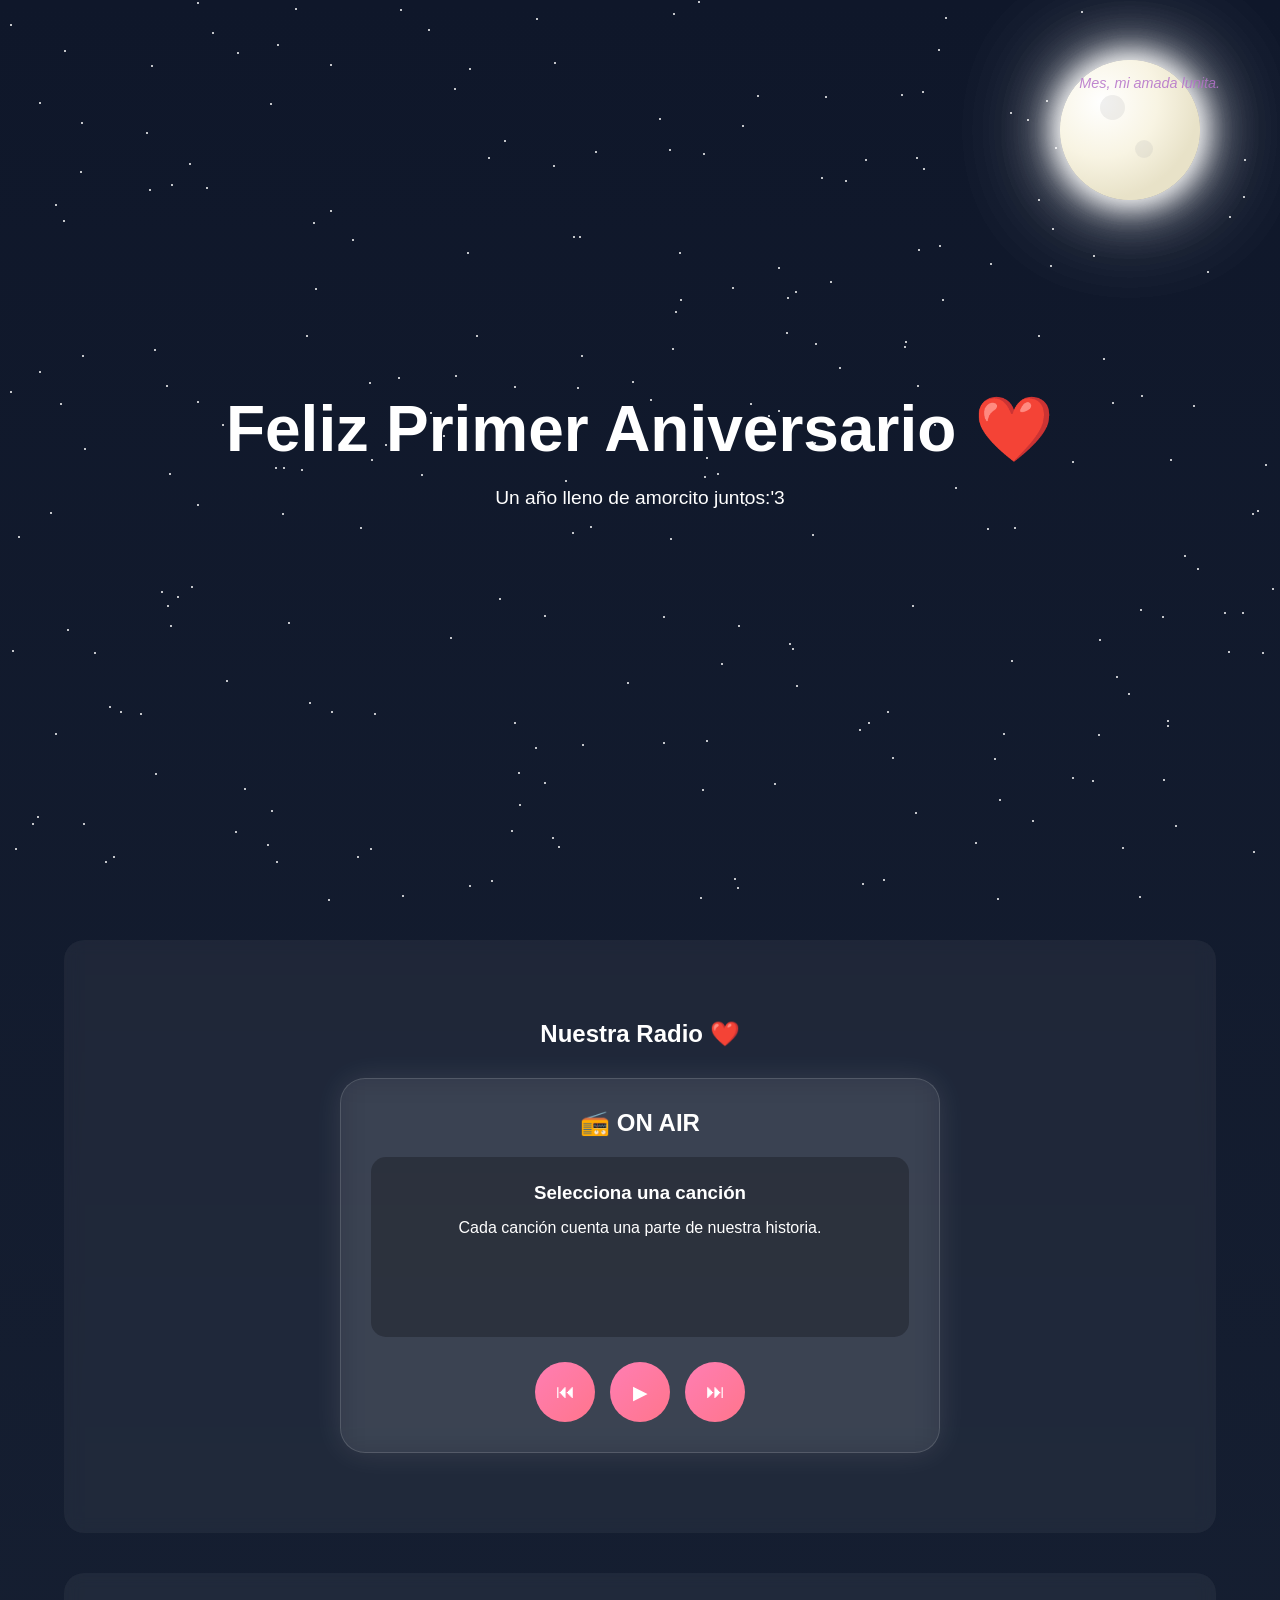
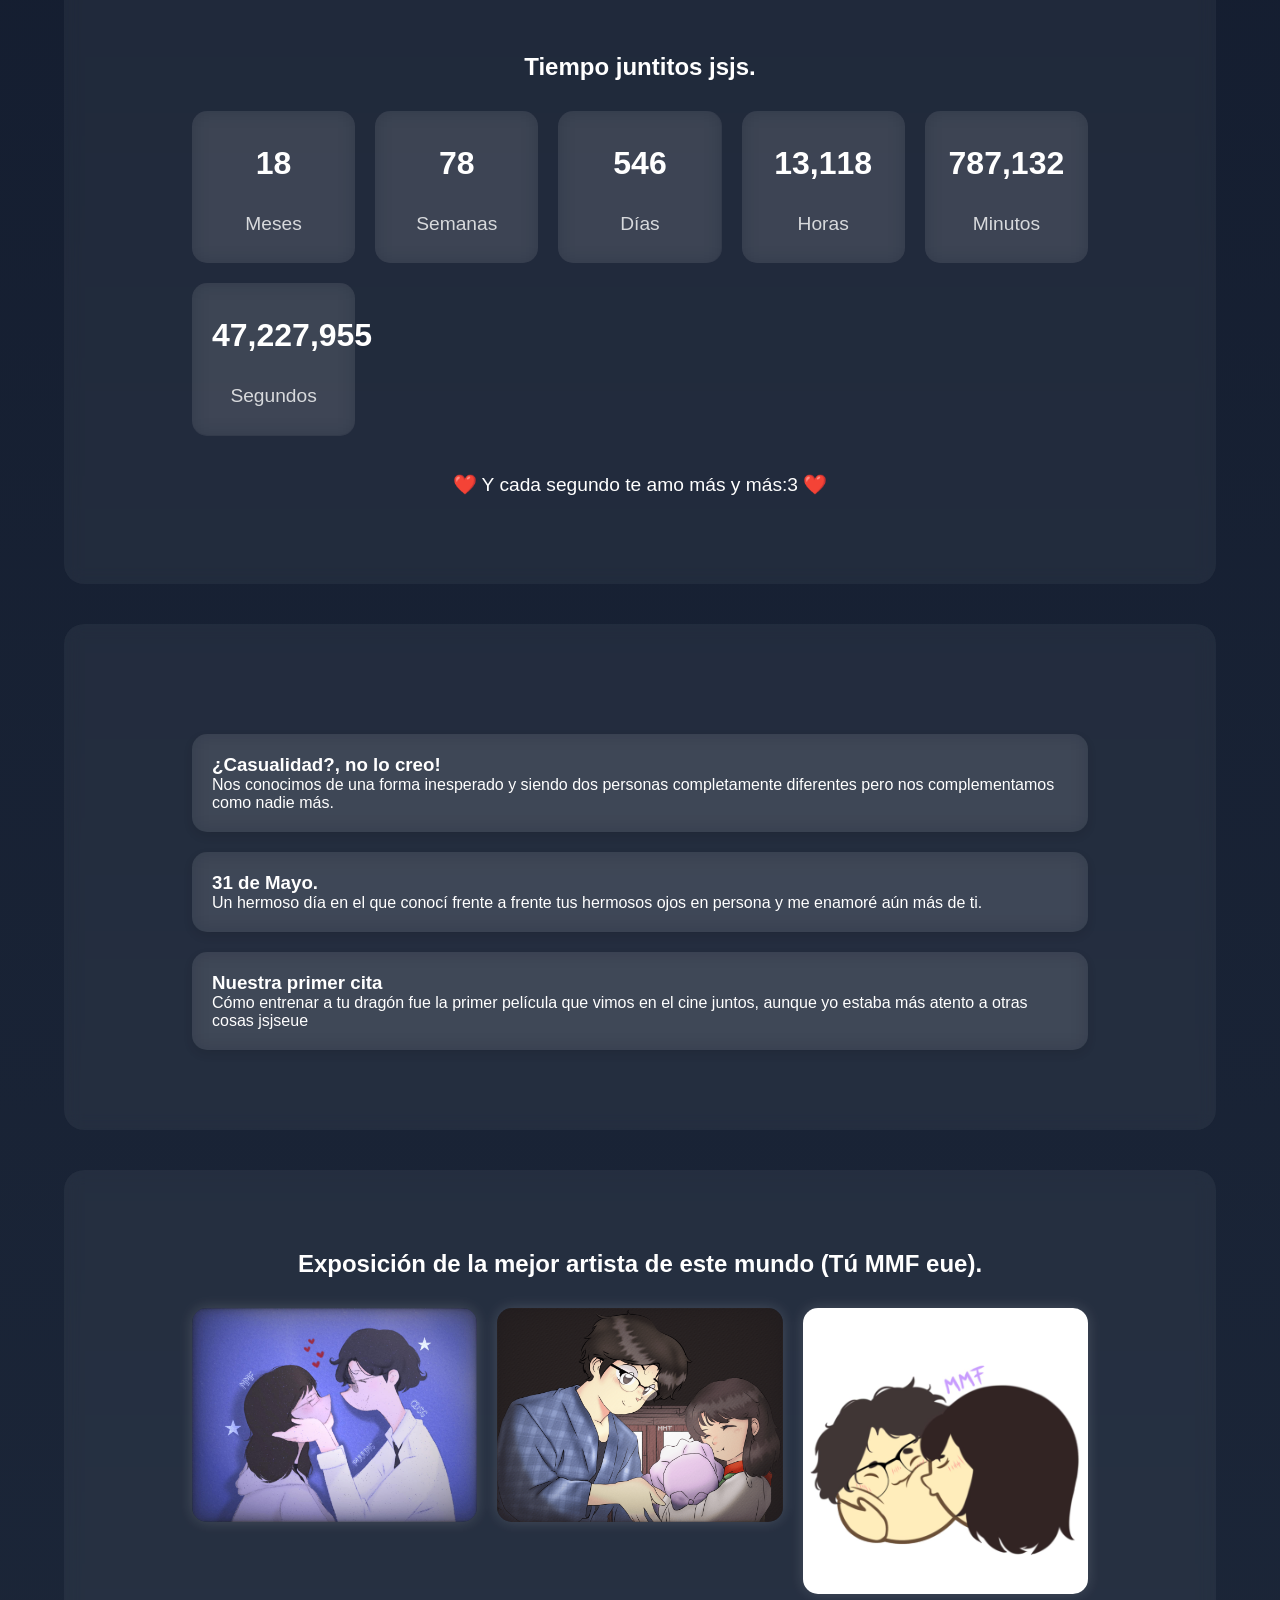
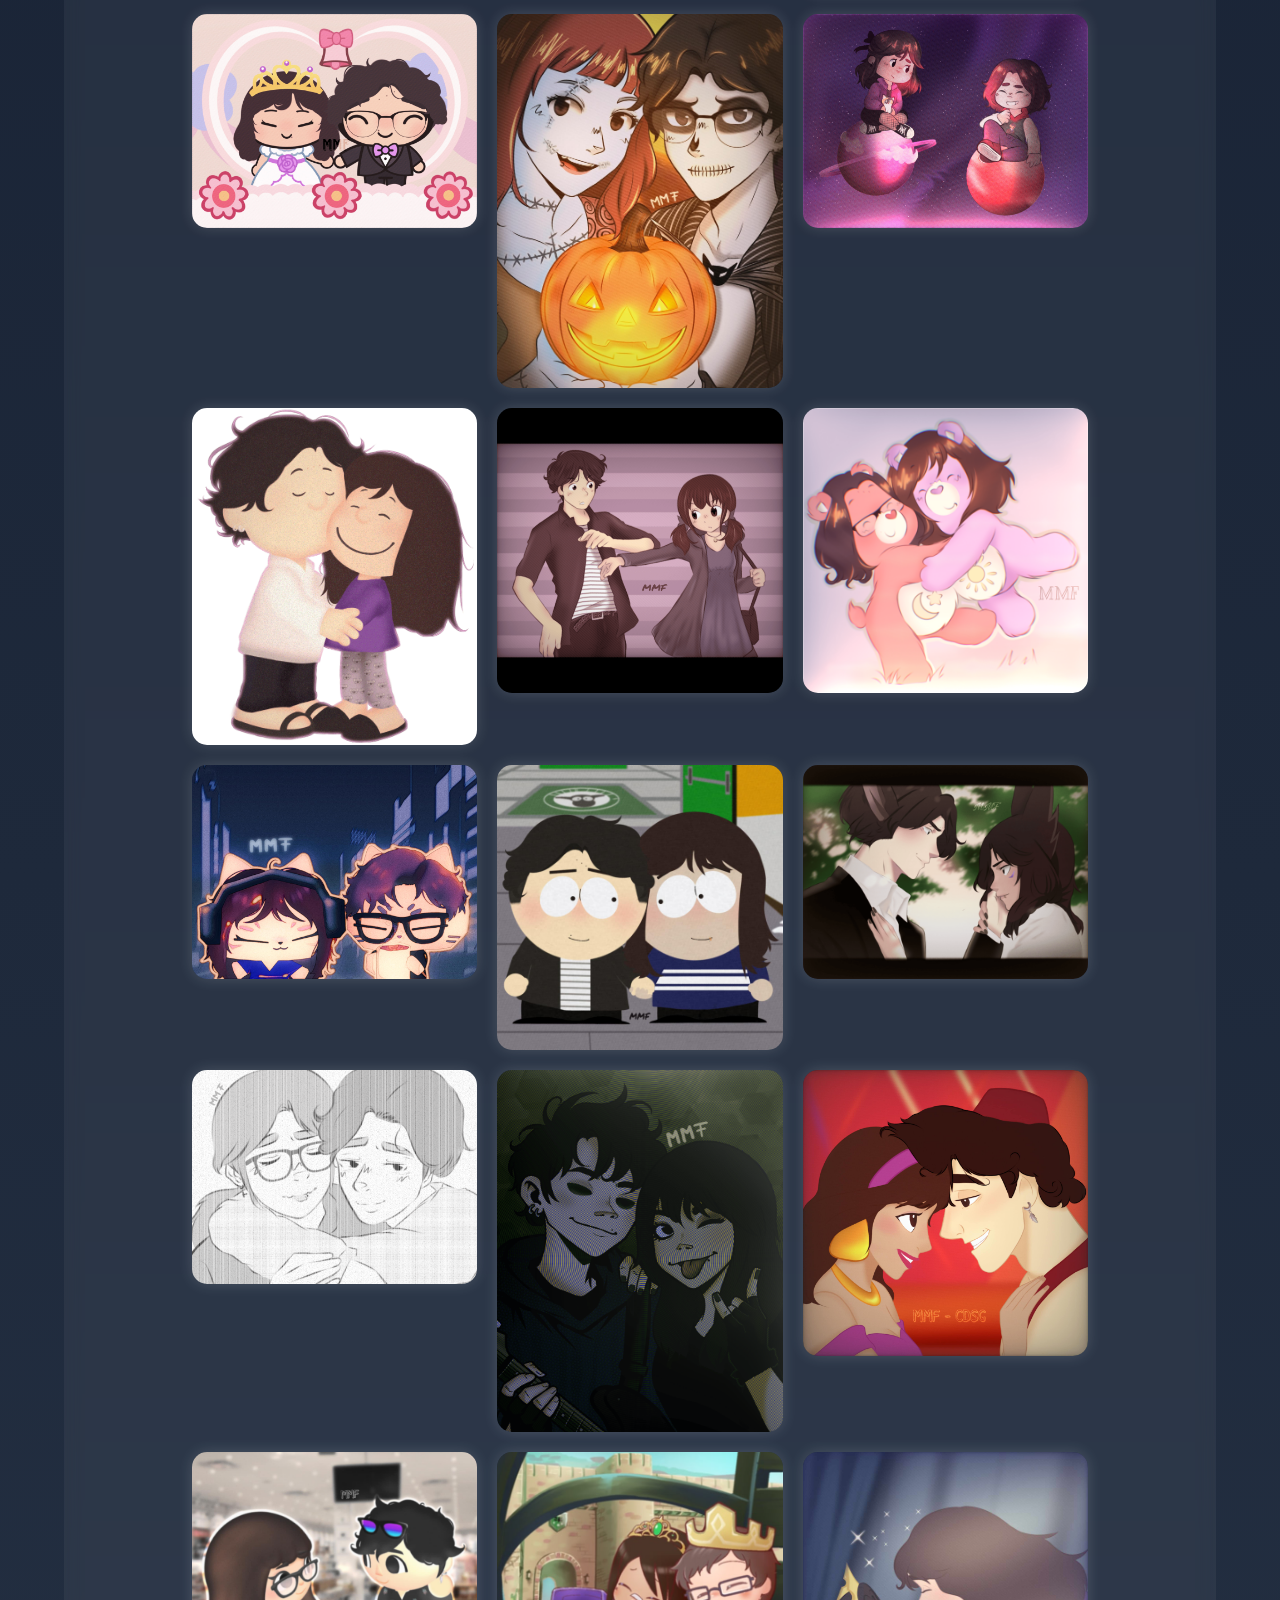
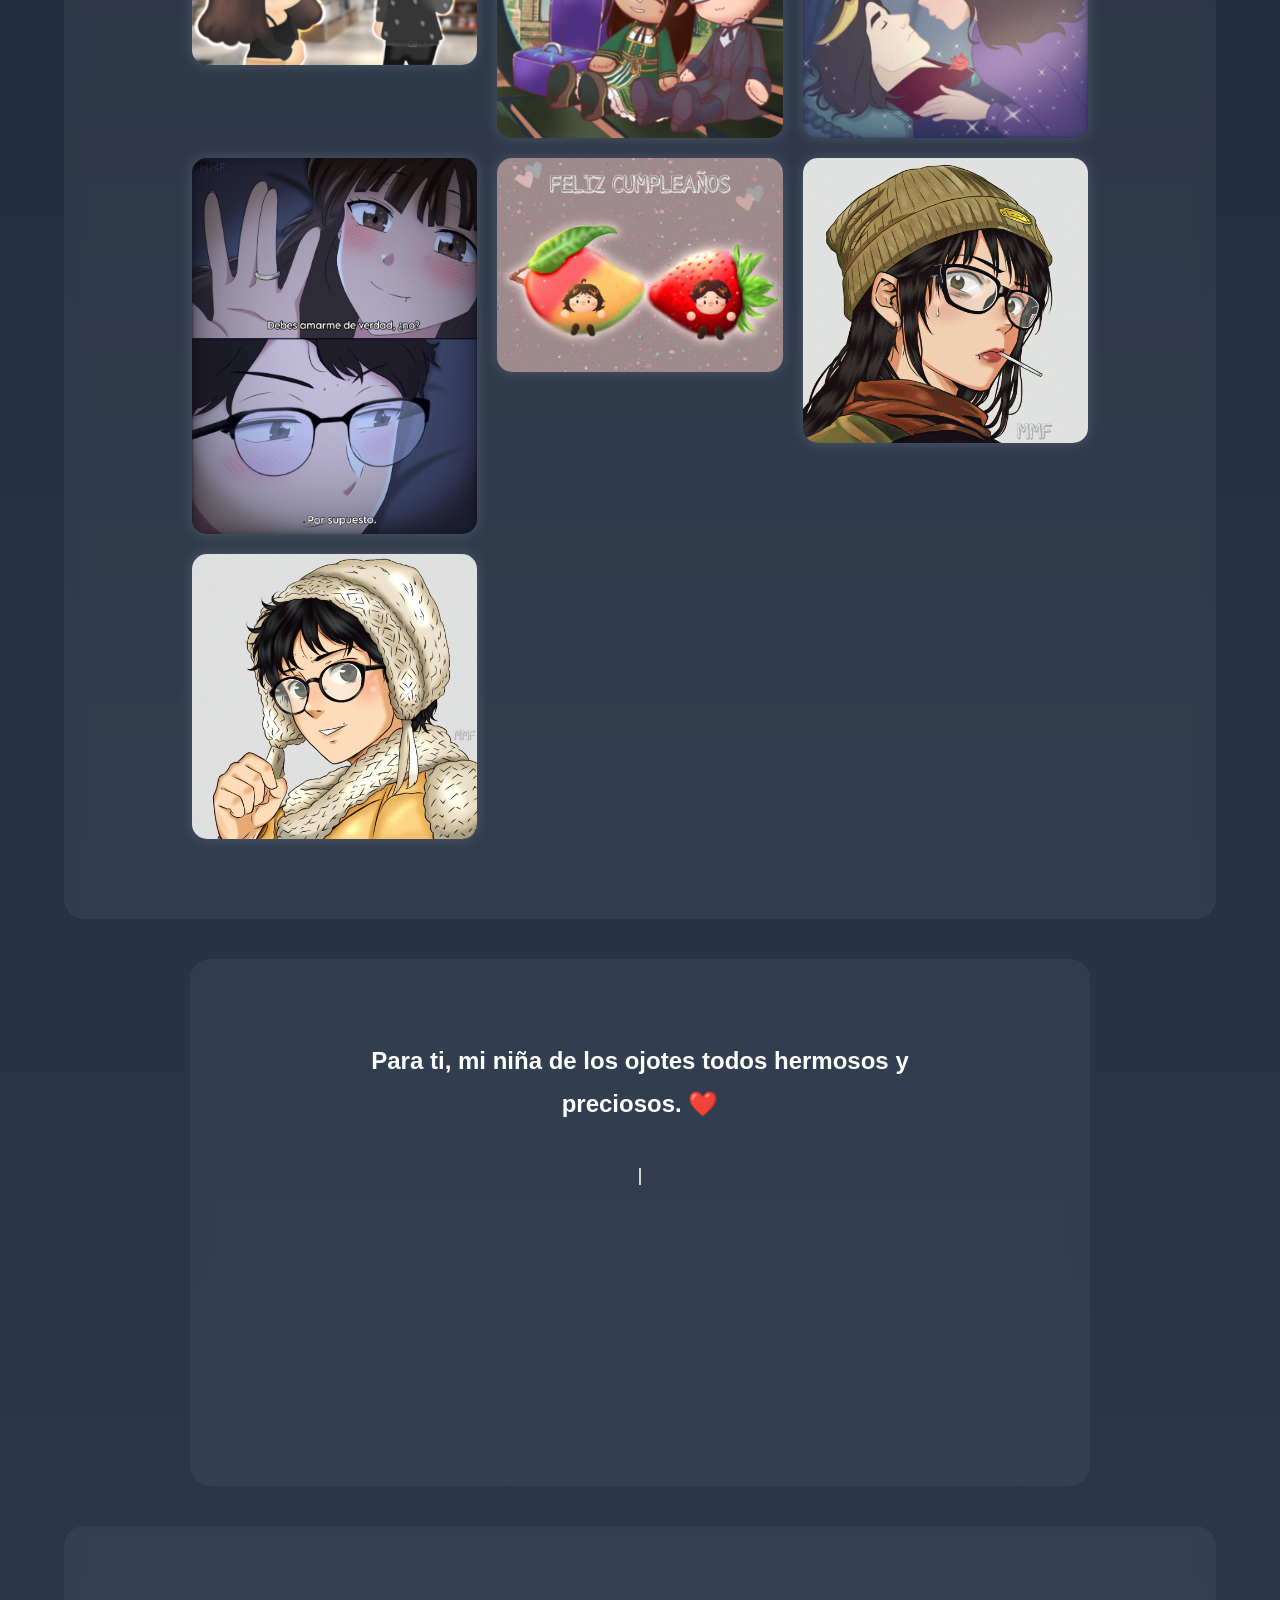
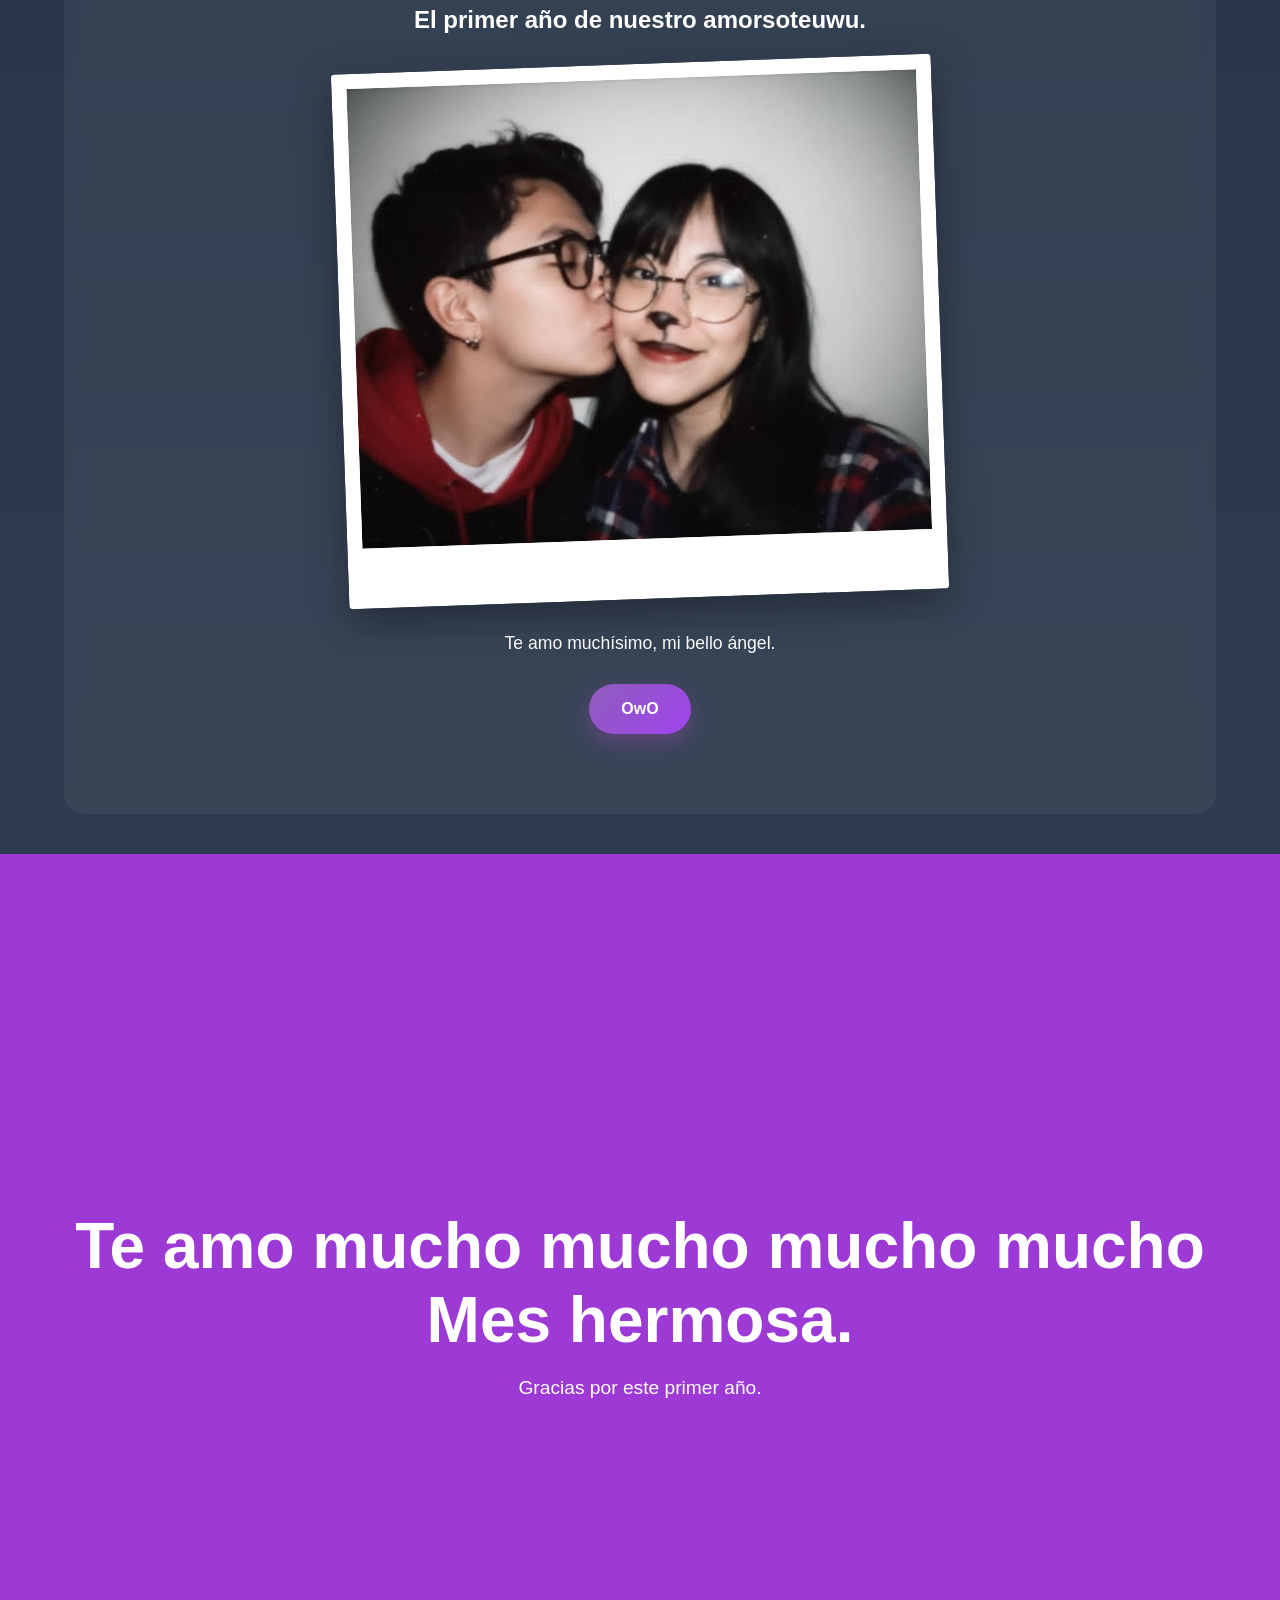
==== index.html @ 47f1e333 "Add files via upload" ====
<!DOCTYPE html>
<html lang="es">
<head>
    <meta charset="UTF-8">
    <meta name="viewport" content="width=device-width, initial-scale=1.0">
    <title>Nuestro Primer Año ❤️</title>
    <link rel="stylesheet" href="css/styles.css">
</head>
<body>

    <div id="stars"></div>
    <div class="moon"></div>
    <div class="moon-container">
    <div class="moon"></div>
    <p class="moon-text">
        Mes, mi amada lunita.
    </p>
</div>
    <!-- Portada -->
    <section class="hero">
        <h1>Feliz Primer Aniversario ❤️</h1>
        <p>Un año lleno de amorcito juntos:'3</p>
    </section>
    <section class="section">

    <h2>Nuestra Radio ❤️</h2>

    <div class="radio">

        <div class="radio-header">
            📻 ON AIR
        </div>

        <div class="radio-screen">

            <h3 id="songTitle">
                Selecciona una canción
            </h3>

            <p id="songArtist"></p>

            <p id="songMemory">
                Cada canción cuenta una parte de nuestra historia.
            </p>

        </div>

        <div class="radio-controls">

            <button onclick="anteriorCancion()">
                ⏮
            </button>

            <button id="playBtn">
                ▶
            </button>

            <button onclick="siguienteCancion()">
                ⏭
            </button>

        </div>

        <div id="player"></div>

    </div>

</section>

    <!-- Cuenta regresiva -->
    <section class="section">
        <h2>Tiempo juntitos jsjs.</h2>
        <div id="contador" class="contador"></div>
    </section>

    <!-- Línea del tiempo -->
    <section class="section">
        <h2></h2>

        <div class="timeline">
            <div class="evento">
                <h3>¿Casualidad?, no lo creo!</h3>
                <p>Nos conocimos de una forma inesperado y siendo dos personas completamente diferentes pero nos complementamos como nadie más.</p>
            </div>

            <div class="evento">
                <h3>31 de Mayo.</h3>
                <p>Un hermoso día en el que conocí frente a frente tus hermosos ojos en persona y me enamoré aún más de ti.</p>
            </div>

            <div class="evento">
                <h3>Nuestra primer cita</h3>
                <p>Cómo entrenar a tu dragón fue la primer película que vimos en el cine juntos, aunque yo estaba más atento a otras cosas jsjseue</p>
            </div>
        </div>
    </section>

    <!-- Dibujos -->
    <section class="section">
        <h2>Exposición de la mejor artista de este mundo (Tú MMF eue).</h2>

        <div class="galeria">
            <img src="img/dib00.jpeg" alt="00">
            <img src="img/dib01.png" alt="01">
            <img src="img/dib02.jpeg" alt="02">
            <img src="img/dib03.jpg" alt="03">
            <img src="img/dib04.jpg" alt="04">
            <img src="img/dib05.png" alt="05">
            <img src="img/dib06.png" alt="06">
            <img src="img/dib07.png" alt="07">
            <img src="img/dib08.png" alt="08">
            <img src="img/dib09.jpg" alt="09">
            <img src="img/dib10.jpeg" alt="10">
            <img src="img/dib11.png" alt="11">
            <img src="img/dib12.png" alt="12">
            <img src="img/dib13.png" alt="13">
            <img src="img/dib14.png" alt="14">
            <img src="img/dib15.png" alt="15">
            <img src="img/dib16.png" alt="16">
            <img src="img/dib17.png" alt="17">
            <img src="img/dib18.png" alt="18">
            <img src="img/dib19.jpeg" alt="19">
            <img src="img/dib20.jpeg" alt="19">
            <img src="img/dib21.jpg" alt="19">
        </div>
    </section>

    <!-- Carta -->
    <section class="section carta">

    <h2>Para ti, mi niña de los ojotes todos hermosos y preciosos. ❤️</h2>

    <div id="typewriter"></div>

</section>

    <!-- Frases aleatorias -->
    <section class="section">

    <h2>El primer año de nuestro amorsoteuwu.</h2>

    <div class="recuerdo-container">

        <img
            id="recuerdo-img"
            src="img/rec01.jpg"
            alt="Recuerdo"
        >

        <p id="recuerdo-texto">
            Te amo muchísimo, mi bello ángel.
        </p>

        <button id="btnRecuerdo" onclick="mostrarRecuerdo()">
            OwO
        </button>

    </div>

</section>

    <!-- Final -->
    <section class="hero final">
        <h1>Te amo mucho mucho mucho mucho Mes hermosa.</h1>
        <p>Gracias por este primer año.</p>
    </section>

    <script src="js/script.js"></script>

</body>
</html>
---- css/styles.css ----
*{
    margin:0;
    padding:0;
    box-sizing:border-box;
}

body{
    font-family: Arial, sans-serif;
    background:#fff5f7;
    color:#333;
}

.hero{
    height:100vh;
    display:flex;
    flex-direction:column;
    justify-content:center;
    align-items:center;
    text-align:center;
    padding:20px;
}

.hero h1{
    font-size:4rem;
}

.hero p{
    margin-top:20px;
    font-size:1.2rem;
}

.section{
    padding:80px 10%;
}

.section h2{
    margin-bottom:30px;
    text-align:center;
}

.timeline{
    display:flex;
    flex-direction:column;
    gap:20px;
}

.evento{
    background:white;
    padding:20px;
    border-radius:15px;
    box-shadow:0 4px 10px rgba(0,0,0,.1);
}

.galeria{
    display:grid;
    grid-template-columns:repeat(auto-fit,minmax(250px,1fr));
    gap:20px;
}

.galeria img{
    width:100%;
    border-radius:15px;
    transition:.3s;
}

.galeria img:hover{
    transform:scale(1.05);
}

.carta{
    max-width:900px;
    margin:auto;
    text-align:center;
    line-height:1.8;
}


.final{
    background:#9d3ad6;
}
body{
    font-family: Arial, sans-serif;
    background: linear-gradient(
        to bottom,
        #0f172a,
        #1e293b,
        #334155
    );
    color: white;
    overflow-x: hidden;
}

/* Capa de estrellas */

#stars{
    position: fixed;
    top:0;
    left:0;
    width:100%;
    height:100%;
    z-index:-1;
}

.star{
    position:absolute;
    width:2px;
    height:2px;
    background:white;
    border-radius:50%;
    animation: twinkle 3s infinite alternate;
}

@keyframes twinkle{

    0%{
        opacity:.2;
        transform:scale(1);
    }

    100%{
        opacity:1;
        transform:scale(1.5);
    }

}

.evento,
.carta{
    background: rgba(255,255,255,0.08);
    backdrop-filter: blur(10px);
}

.galeria img{
    box-shadow:0 0 15px rgba(255,255,255,.15);
}
#typewriter{
    max-width:800px;
    margin:auto;
    font-size:1.2rem;
    line-height:2;
    white-space:pre-wrap;
    min-height:250px;
}

#typewriter::after{
    content:"|";
    animation: blink .8s infinite;
}

@keyframes blink{

    50%{
        opacity:0;
    }

}
.moon{
    position: fixed;
    top: 60px;
    right: 80px;

    width: 140px;
    height: 140px;

    border-radius: 50%;

    background: radial-gradient(
        circle at 30% 30%,
        #ffffff,
        #f8f4e3 40%,
        #e8e2c8 70%
    );

    box-shadow:
        0 0 30px rgba(255,255,255,.8),
        0 0 60px rgba(255,255,255,.5),
        0 0 120px rgba(255,255,255,.3);

    z-index: -1;
}
.moon::before,
.moon::after{
    content:"";
    position:absolute;
    border-radius:50%;
    background:rgba(180,180,180,.2);
}

.moon::before{
    width:25px;
    height:25px;
    top:35px;
    left:40px;
}

.moon::after{
    width:18px;
    height:18px;
    top:80px;
    left:75px;
}
.moon{
    animation: moonFloat 8s ease-in-out infinite;
}

@keyframes moonFloat{

    0%{
        transform:translateY(0px);
    }

    50%{
        transform:translateY(-10px);
    }

    100%{
        transform:translateY(0px);
    }

}
.section{
    background: rgba(255,255,255,0.05);
    backdrop-filter: blur(8px);

    border-radius: 20px;

    margin: 40px auto;

    width: 90%;
}
.moon-container{
    position:fixed;
    top:60px;
    right:60px;
    z-index:-1;
}

.moon-text{
    margin-top:15px;
    text-align:center;
    font-size:.9rem;
    color:rgba(180, 113, 201, 0.856);
    font-style:italic;
}
.contador{
    text-align:center;
    font-size:1.2rem;
    line-height:2;
}

.contador .numero{
    font-size:1.5rem;
    font-weight:bold;
}
.contador-grid{
    display:grid;
    grid-template-columns:repeat(auto-fit,minmax(150px,1fr));
    gap:20px;
    margin-top:30px;
}

.card-tiempo{
    background:rgba(255,255,255,.08);
    backdrop-filter:blur(10px);

    border-radius:15px;
    padding:20px;
}

.card-tiempo .valor{
    font-size:2rem;
    font-weight:bold;
}

.card-tiempo .label{
    margin-top:10px;
    opacity:.8;
}
.recuerdo-container{
    max-width:800px;
    margin:auto;
    text-align:center;
}

#recuerdo-img{
    width:100%;
    max-width:600px;

    border-radius:20px;

    margin-bottom:25px;

    box-shadow:
        0 10px 30px rgba(0,0,0,.3);

    opacity:1;

    transition:
        opacity .5s ease,
        transform .5s ease;
}

#recuerdo-texto{
    font-size:1.1rem;
    line-height:1.8;
    margin-bottom:25px;
}
#btnRecuerdo{

    padding:16px 32px;

    border:none;

    border-radius:999px;

    font-size:1rem;
    font-weight:bold;

    cursor:pointer;

    color:white;

    background:
        linear-gradient(
            135deg,
            #8e5dbb,
            #a144ee
        );

    transition:all .3s ease;

    box-shadow:
        0 8px 20px rgba(158, 73, 184, 0.4);

}

#btnRecuerdo:hover{

    transform:
        translateY(-3px)
        scale(1.03);

    box-shadow:
        0 15px 30px rgba(171, 68, 240, 0.5);

}

#btnRecuerdo:active{

    transform:scale(.97);

}
#recuerdo-img{

    background:white;

    padding:15px 15px 60px 15px;

    border-radius:4px;

    object-fit:cover;

    box-shadow:
        0 15px 40px rgba(0,0,0,.35);

    transform:rotate(-2deg);

}
.radio{

    max-width:600px;
    margin:auto;

    background:rgba(255,255,255,.08);

    backdrop-filter:blur(15px);

    border-radius:25px;

    padding:30px;

    border:1px solid rgba(255,255,255,.15);

    box-shadow:
        0 0 30px rgba(255,255,255,.1);
}

.radio-header{

    text-align:center;

    font-size:1.5rem;

    margin-bottom:20px;

    font-weight:bold;
}

.radio-screen{

    background:rgba(0,0,0,.25);

    border-radius:15px;

    padding:25px;

    min-height:180px;

    text-align:center;
}

.radio-screen h3{
    margin-bottom:10px;
}

.radio-screen p{
    line-height:1.7;
}

.radio-controls{

    display:flex;

    justify-content:center;

    gap:15px;

    margin-top:25px;
}

.radio-controls button{

    width:60px;
    height:60px;

    border:none;

    border-radius:50%;

    cursor:pointer;

    font-size:1.2rem;

    color:white;

    background:
        linear-gradient(
            135deg,
            #ff7eb3,
            #ff758c
        );

    transition:.3s;
}

.radio-controls button:hover{

    transform:translateY(-3px);

}
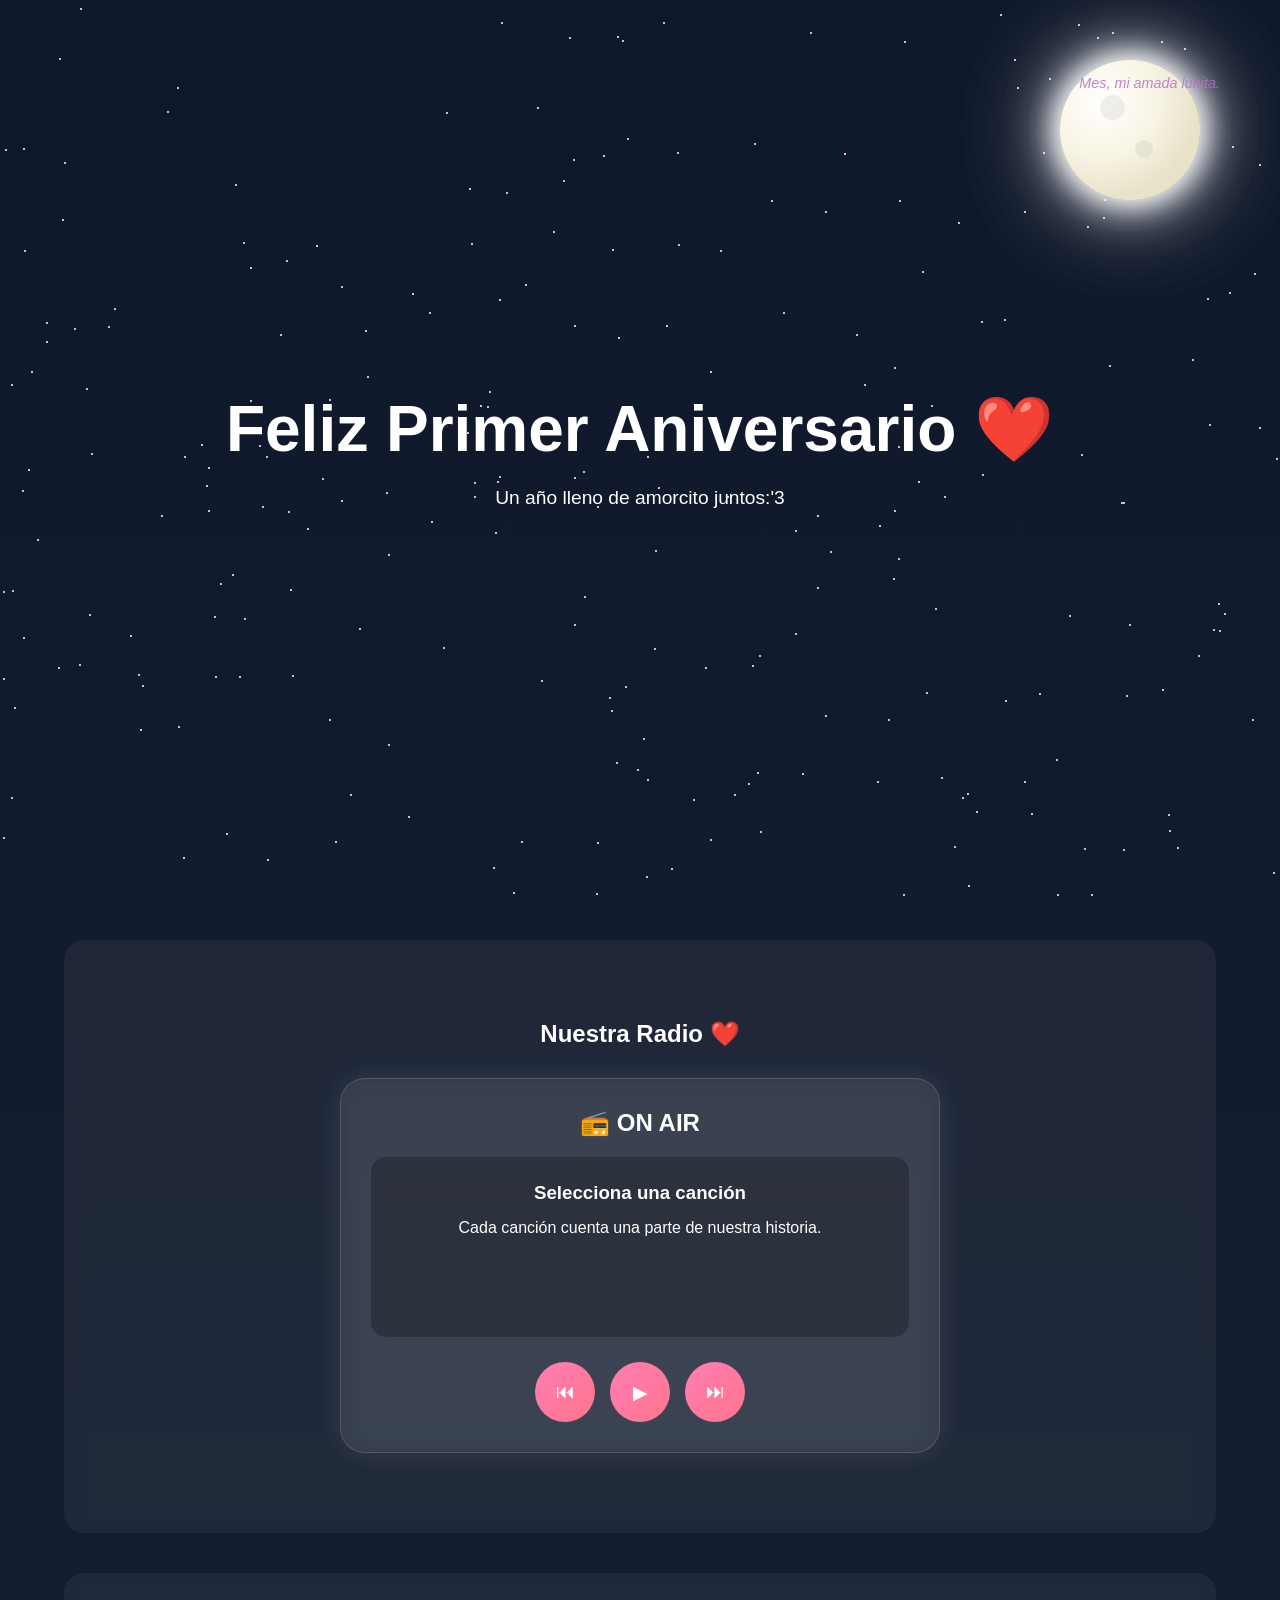
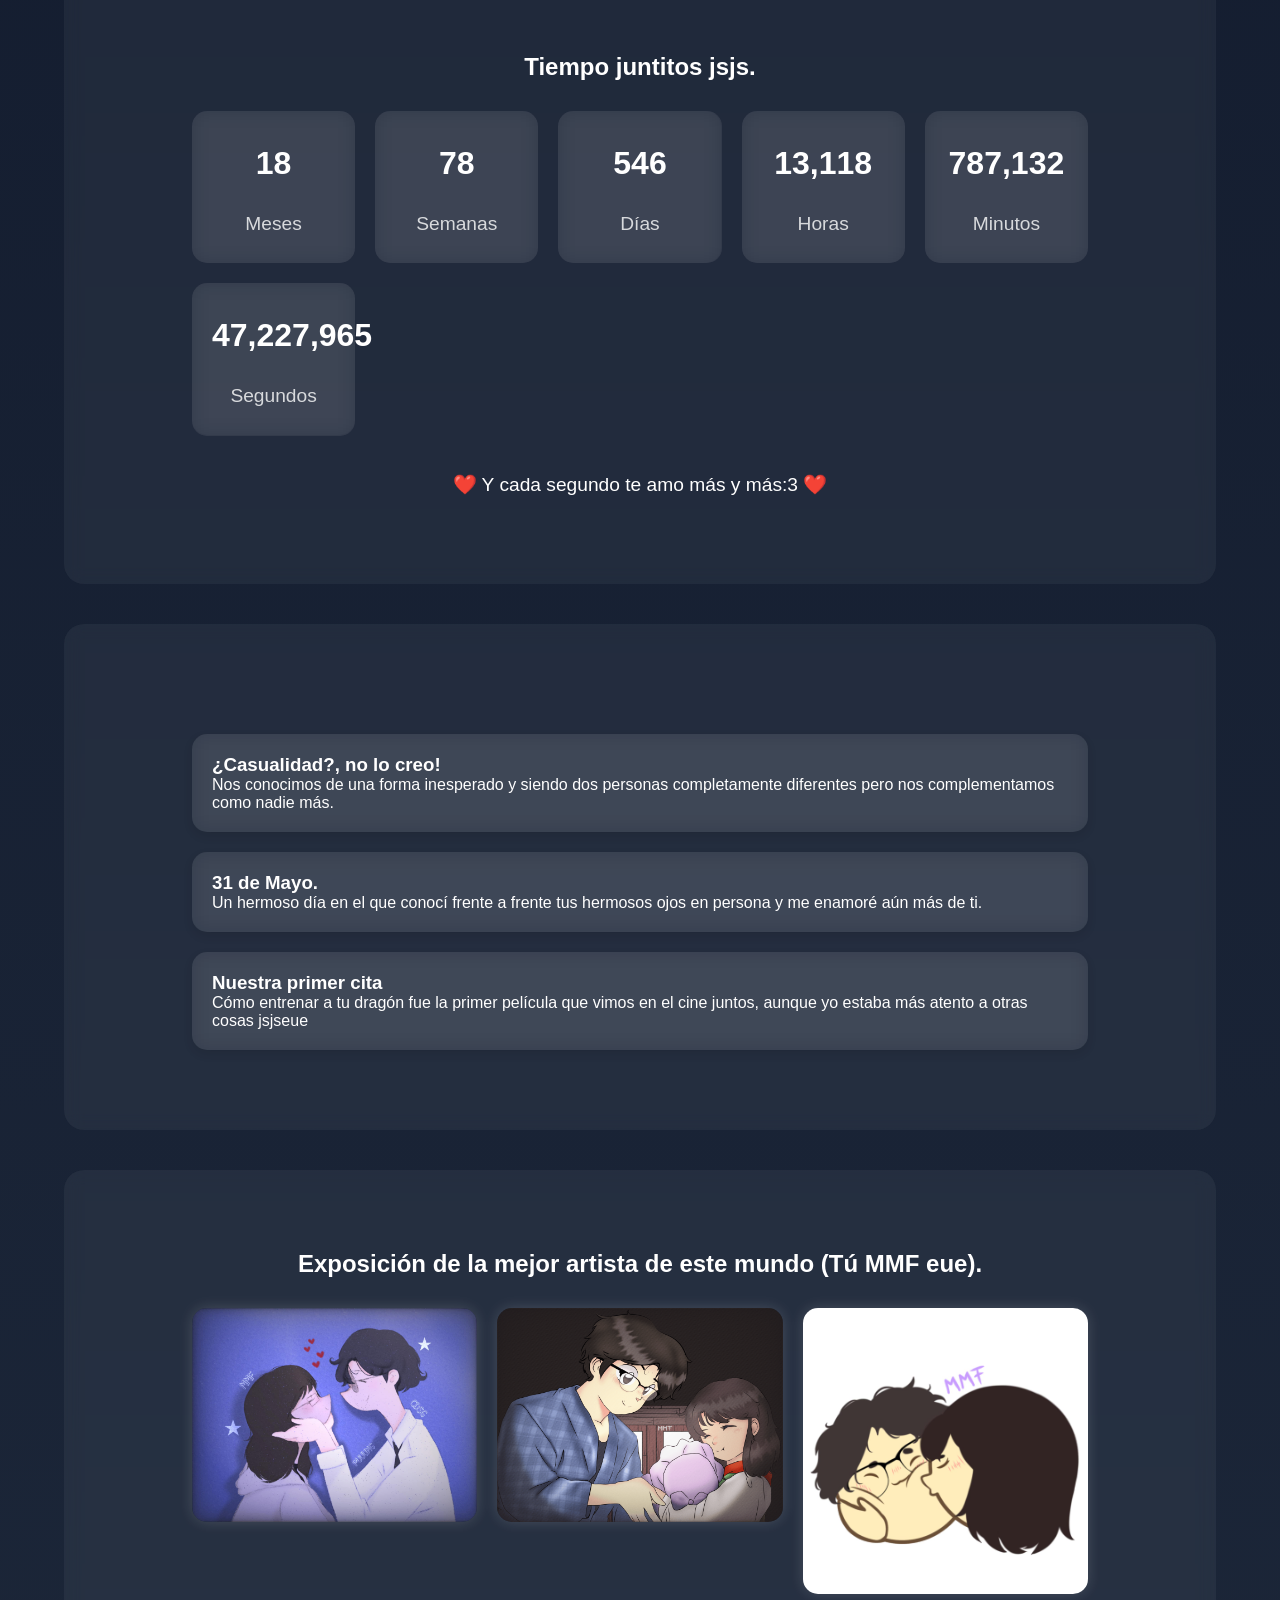
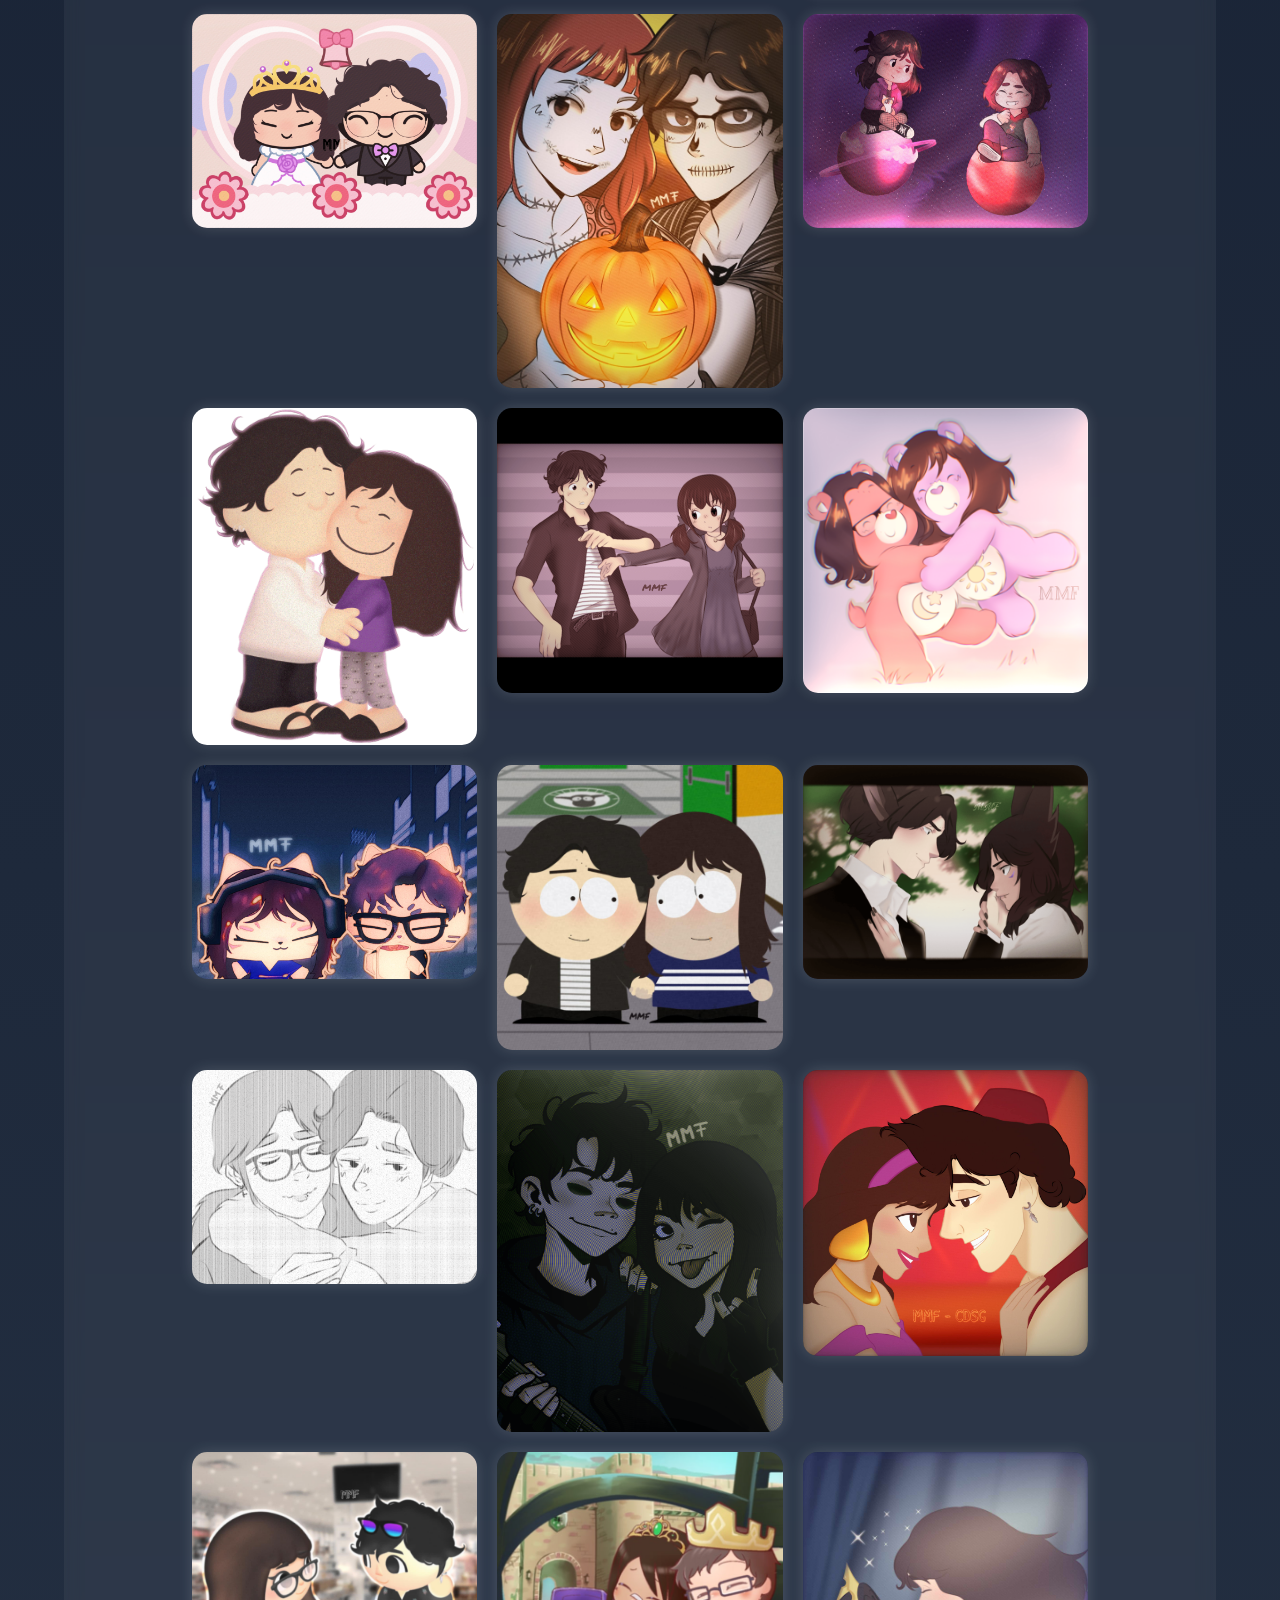
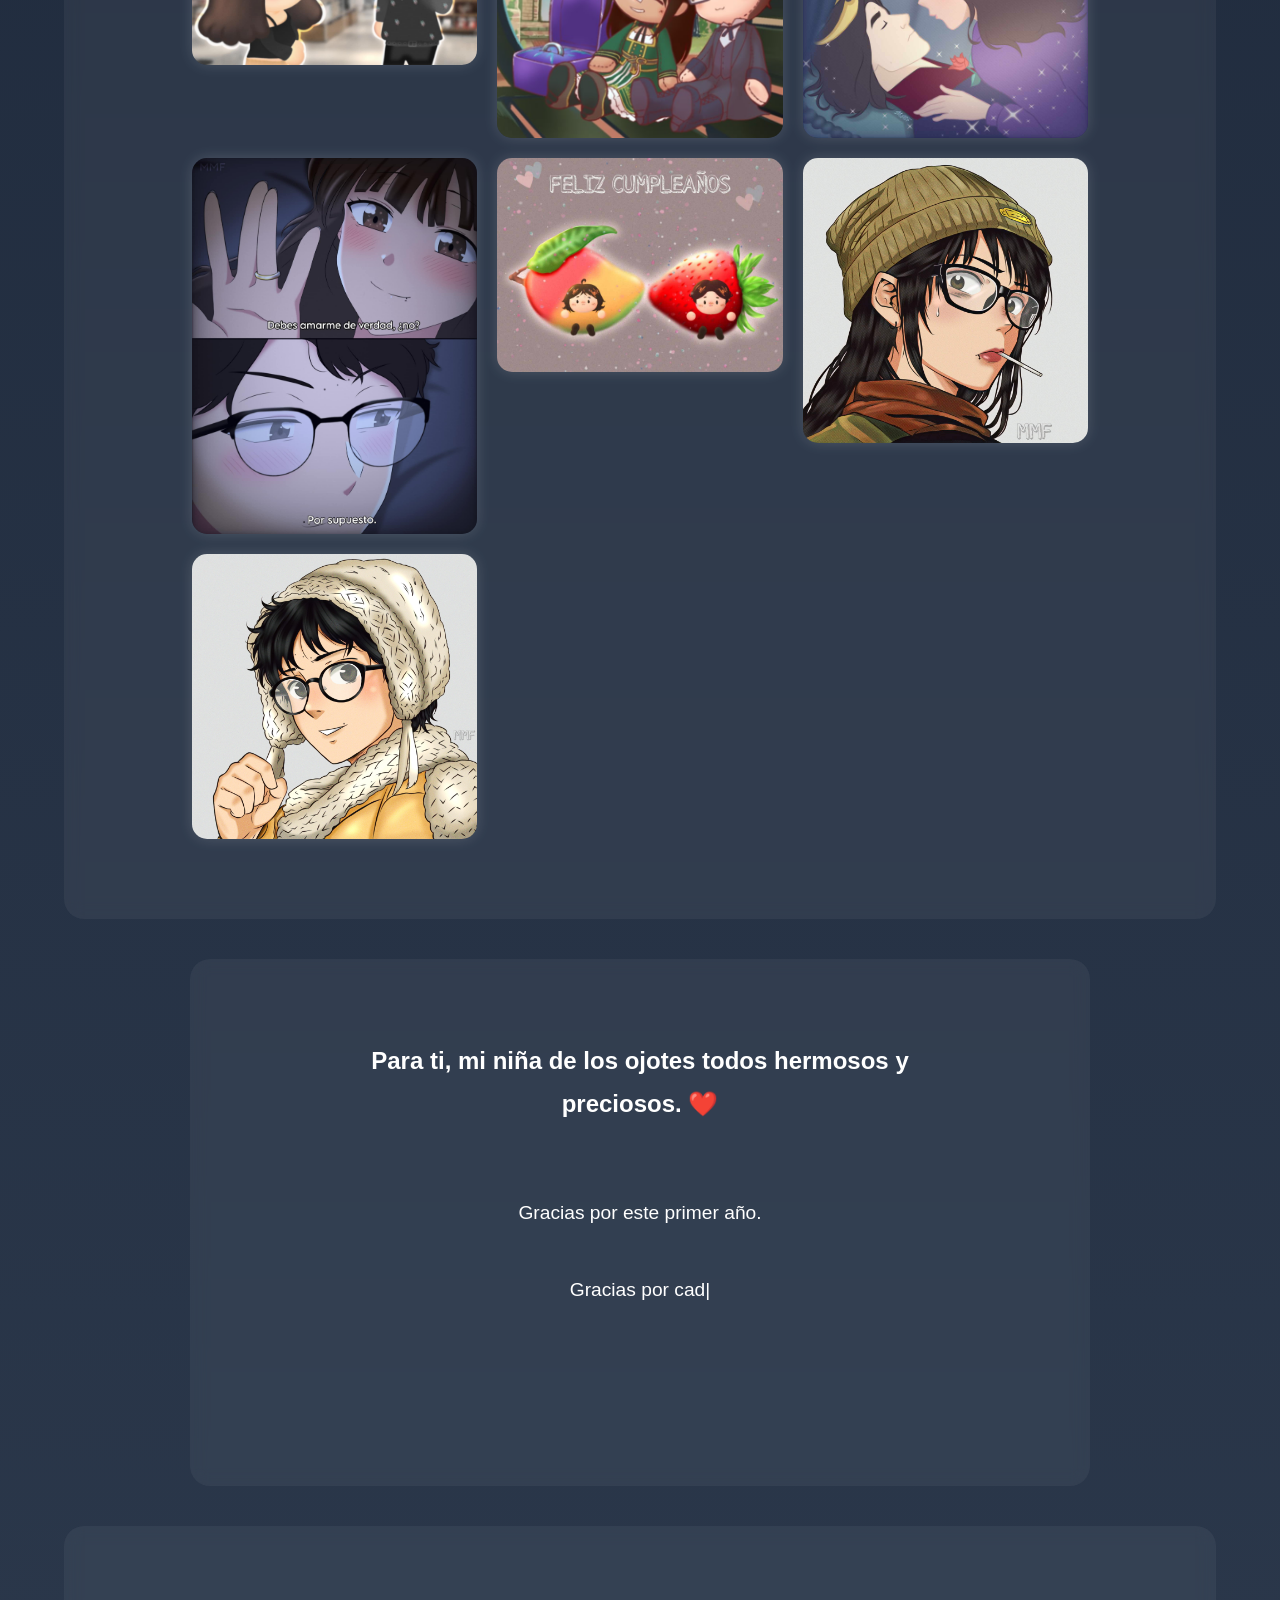
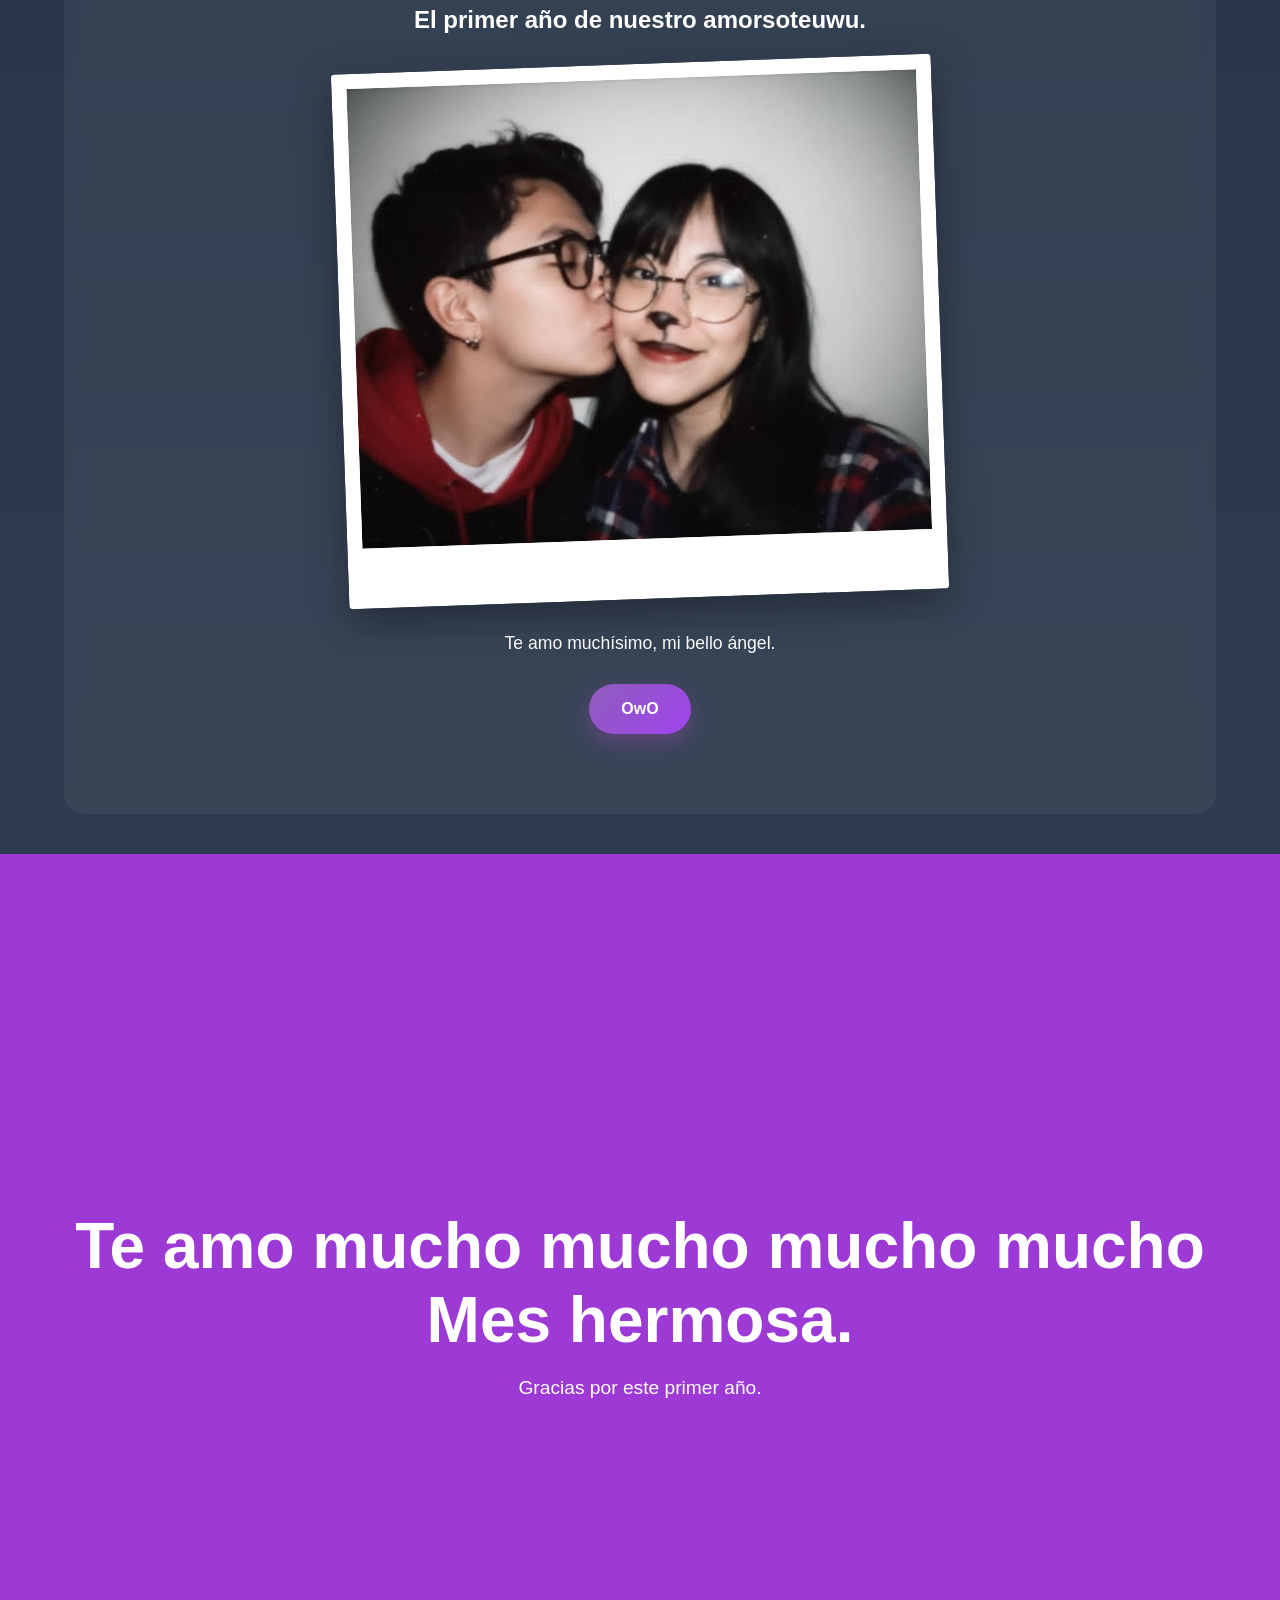
==== commit c440e439: "Update index.html" ====
--- a/index.html
+++ b/index.html
@@ -5,6 +5,7 @@
     <meta name="viewport" content="width=device-width, initial-scale=1.0">
     <title>Nuestro Primer Año ❤️</title>
     <link rel="stylesheet" href="css/styles.css">
+    <link rel="icon" type="image/png" href="img/icon.png">
 </head>
 <body>
 
@@ -168,4 +169,4 @@
     <script src="js/script.js"></script>
 
 </body>
-</html>+</html>
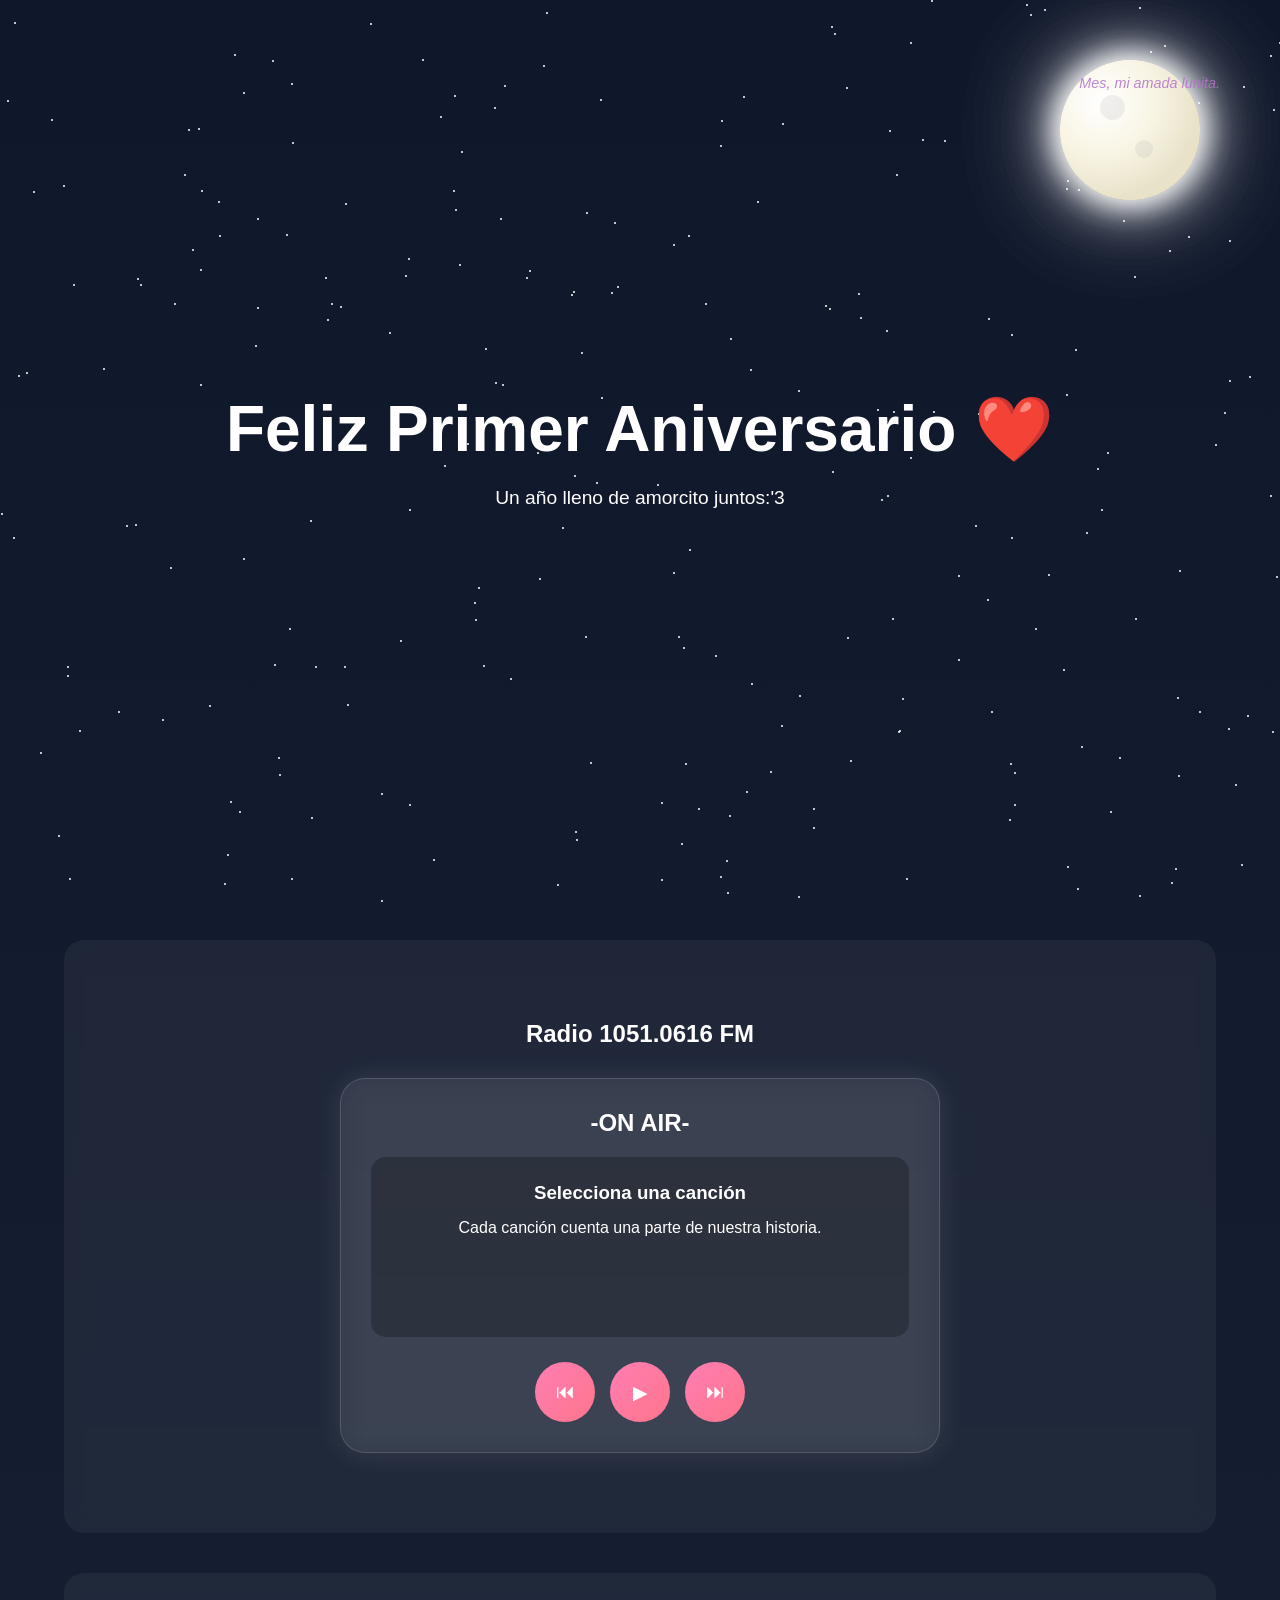
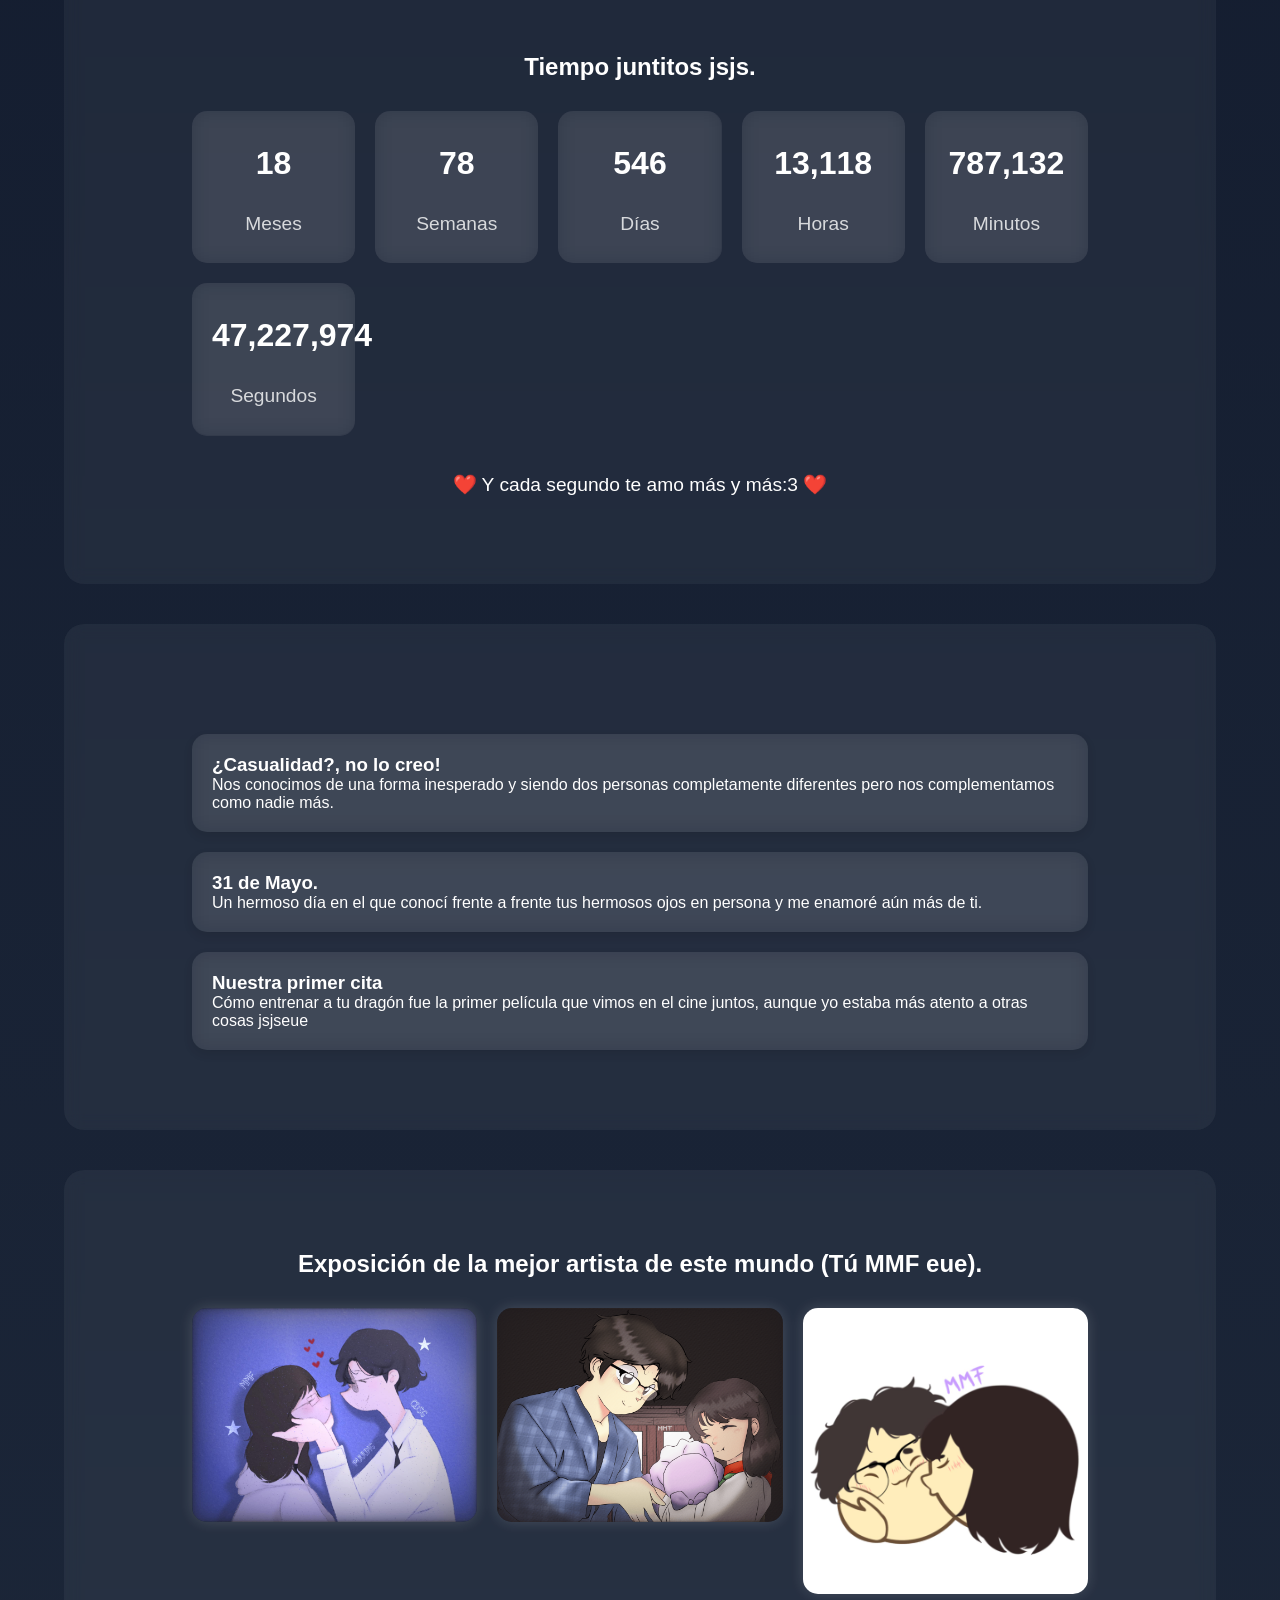
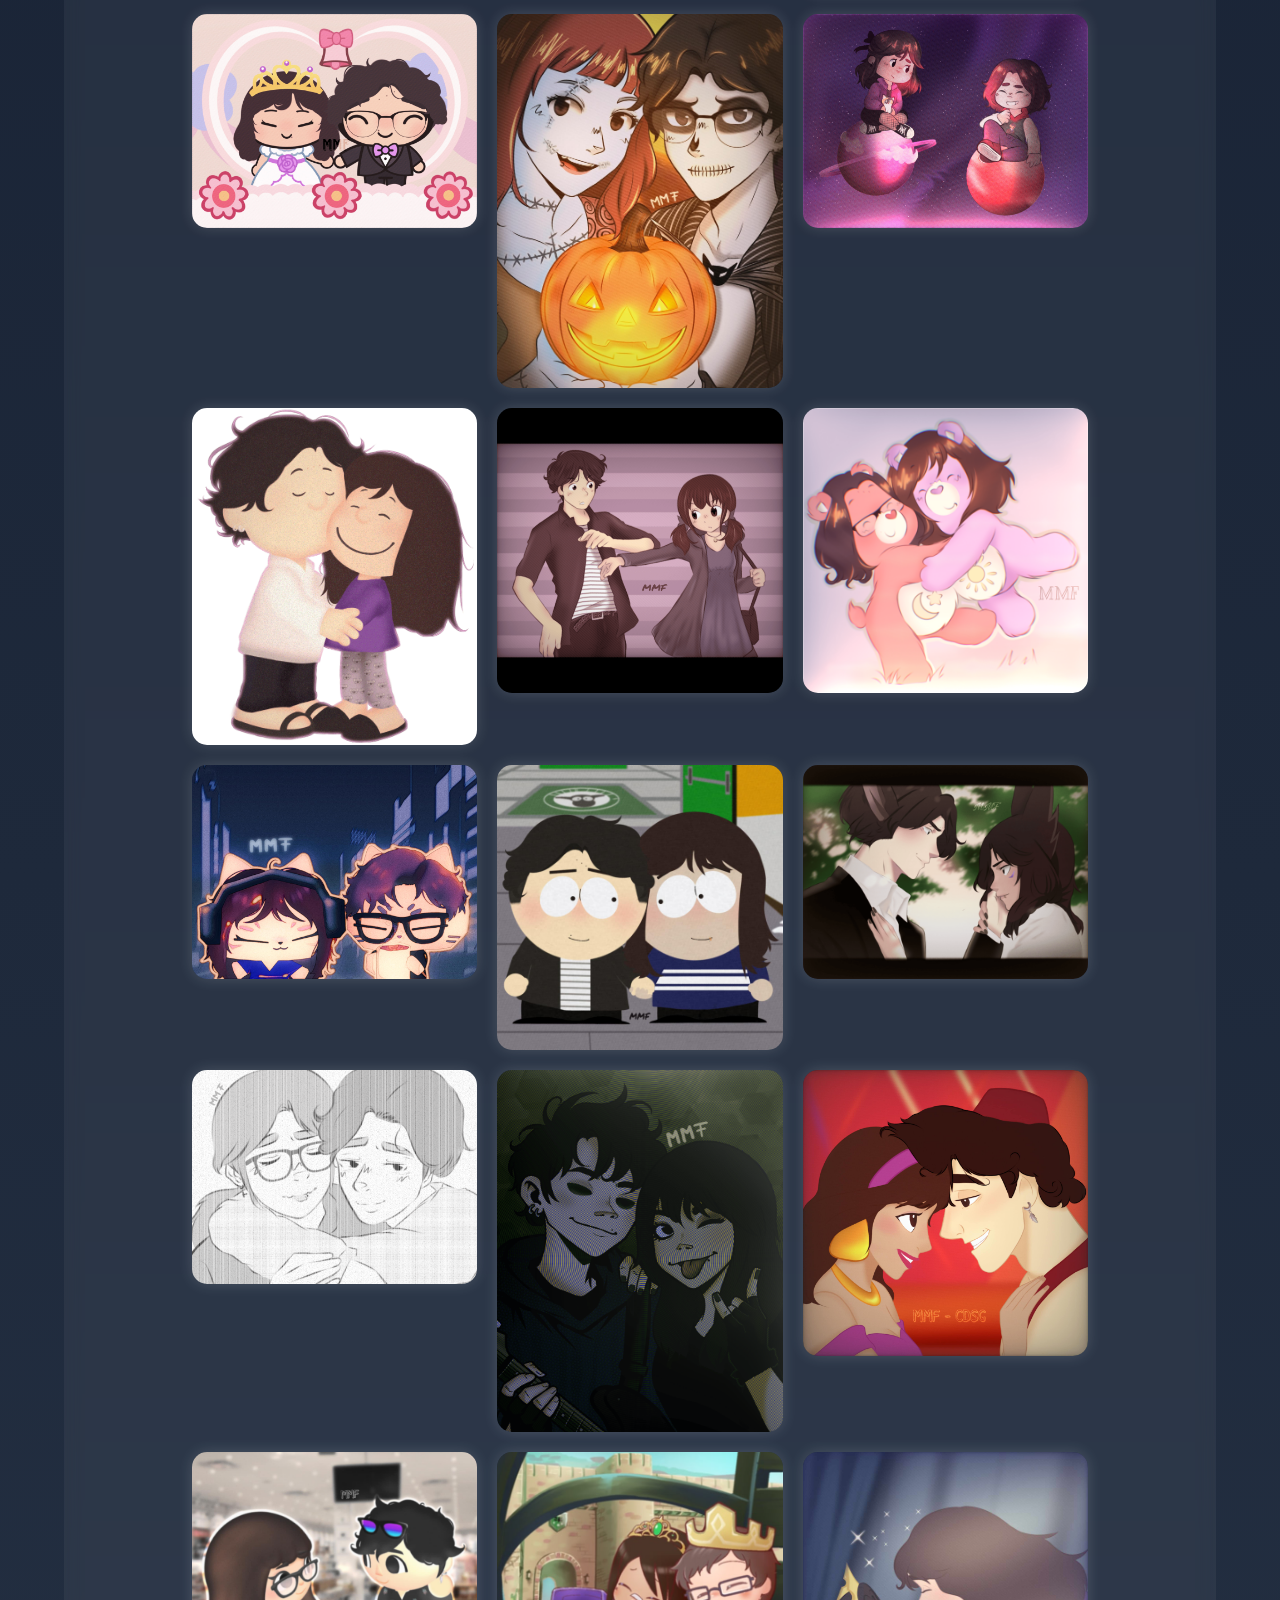
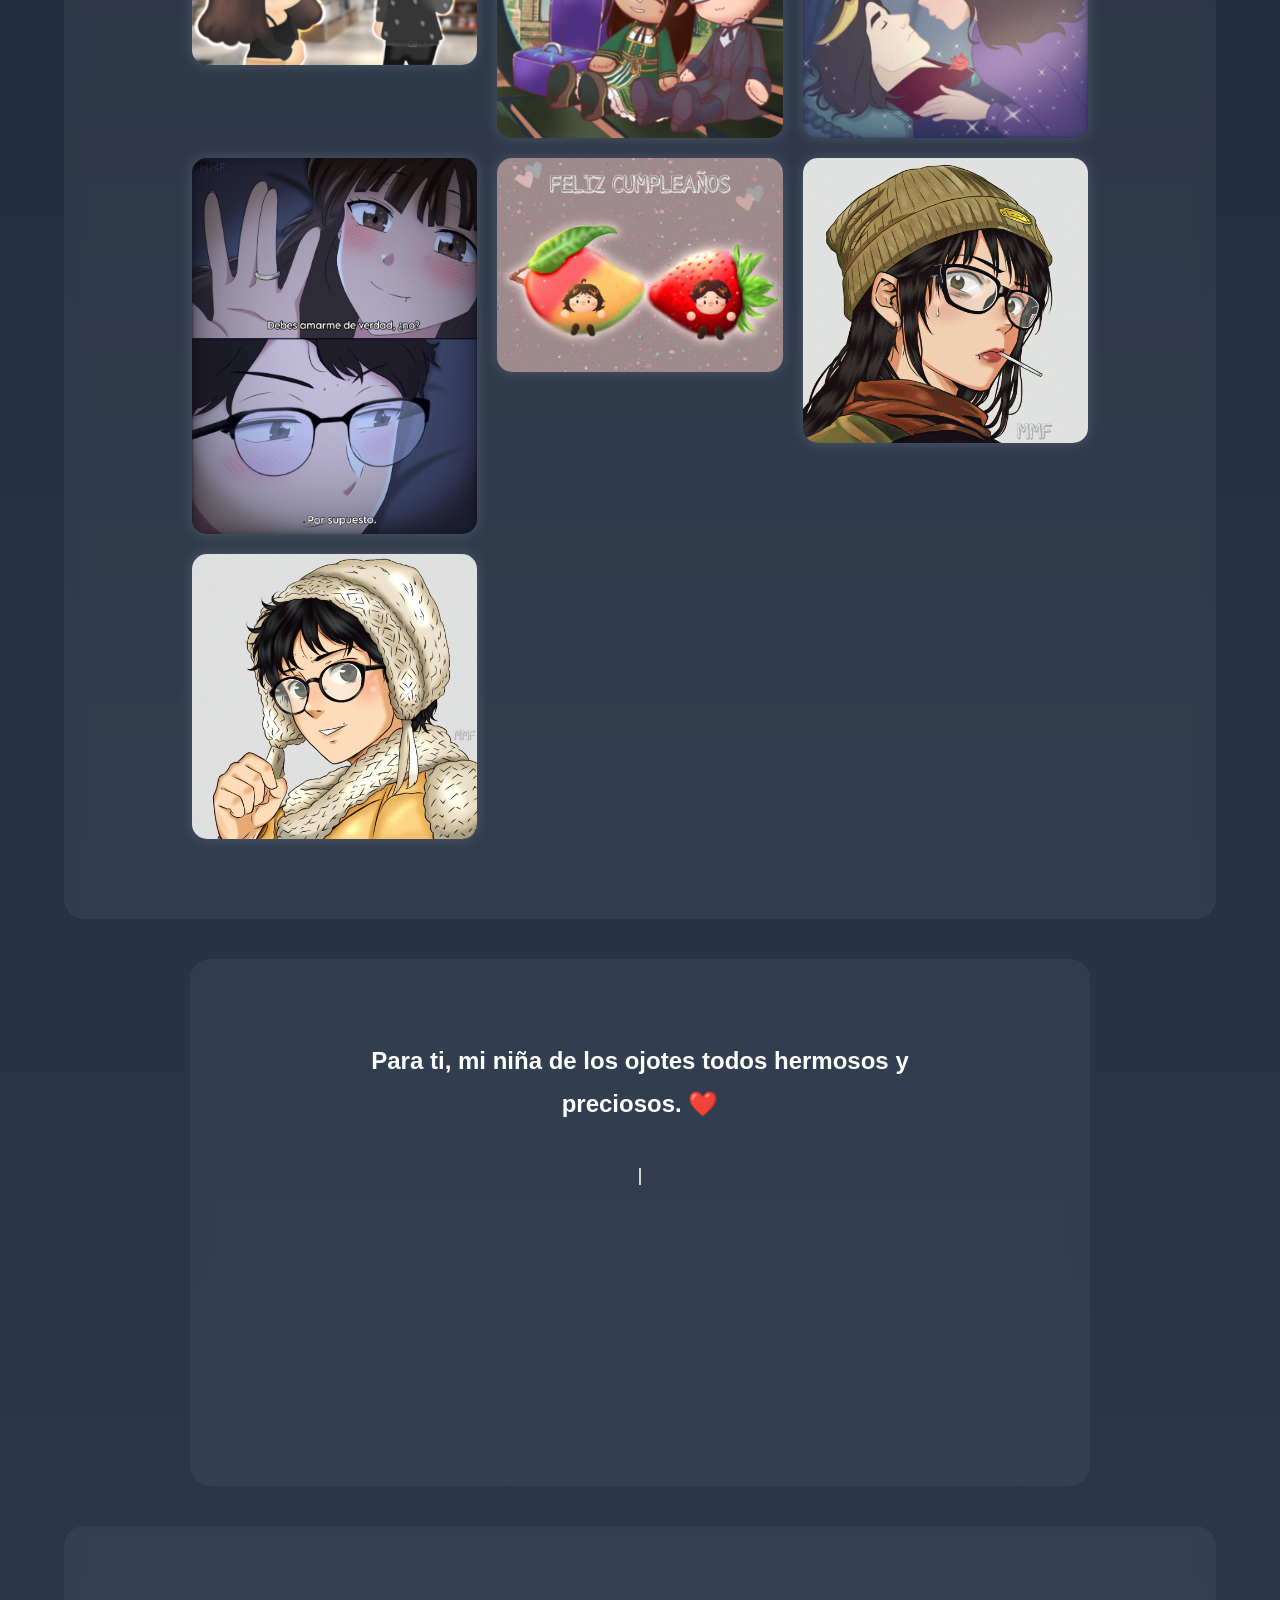
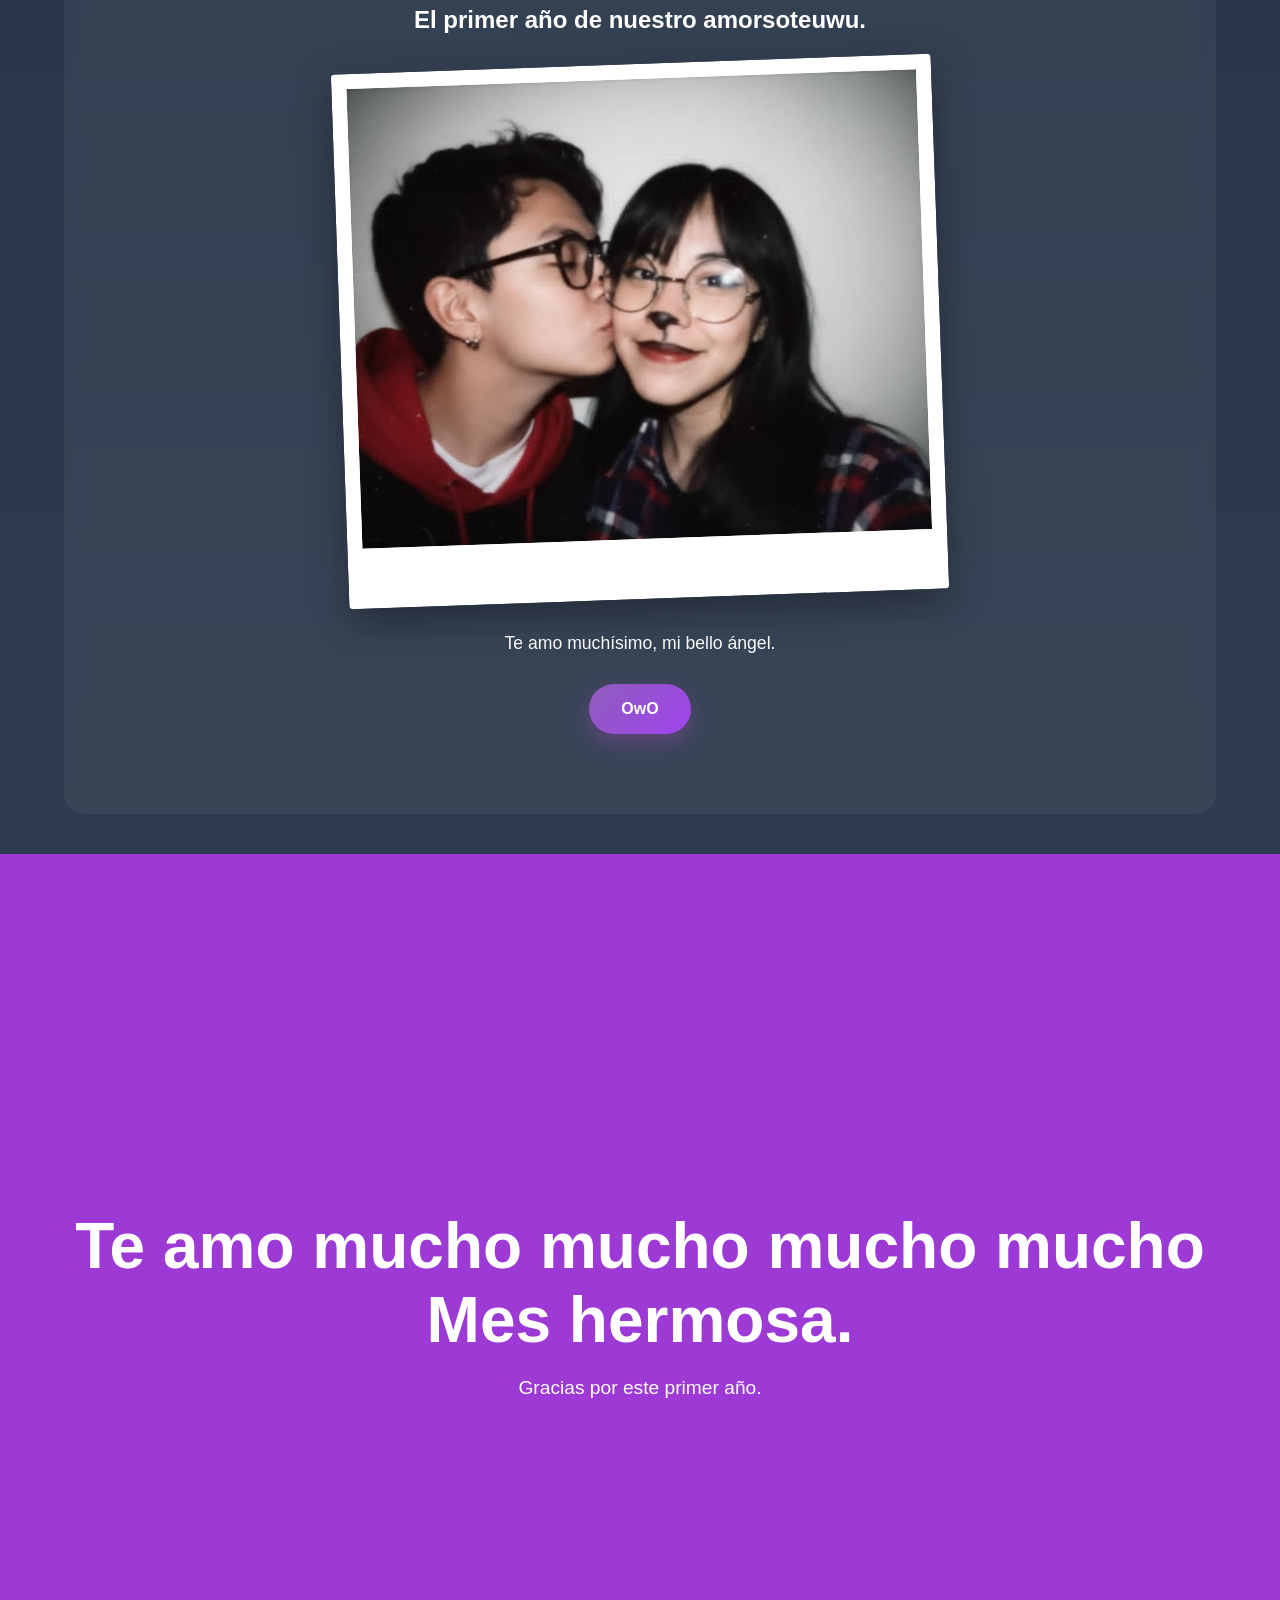
==== commit f8cb04a5: "Update index.html" ====
--- a/index.html
+++ b/index.html
@@ -24,12 +24,12 @@
     </section>
     <section class="section">
 
-    <h2>Nuestra Radio ❤️</h2>
+    <h2>Radio 1051.0616 FM </h2>
 
     <div class="radio">
 
         <div class="radio-header">
-            📻 ON AIR
+             -ON AIR-
         </div>
 
         <div class="radio-screen">
